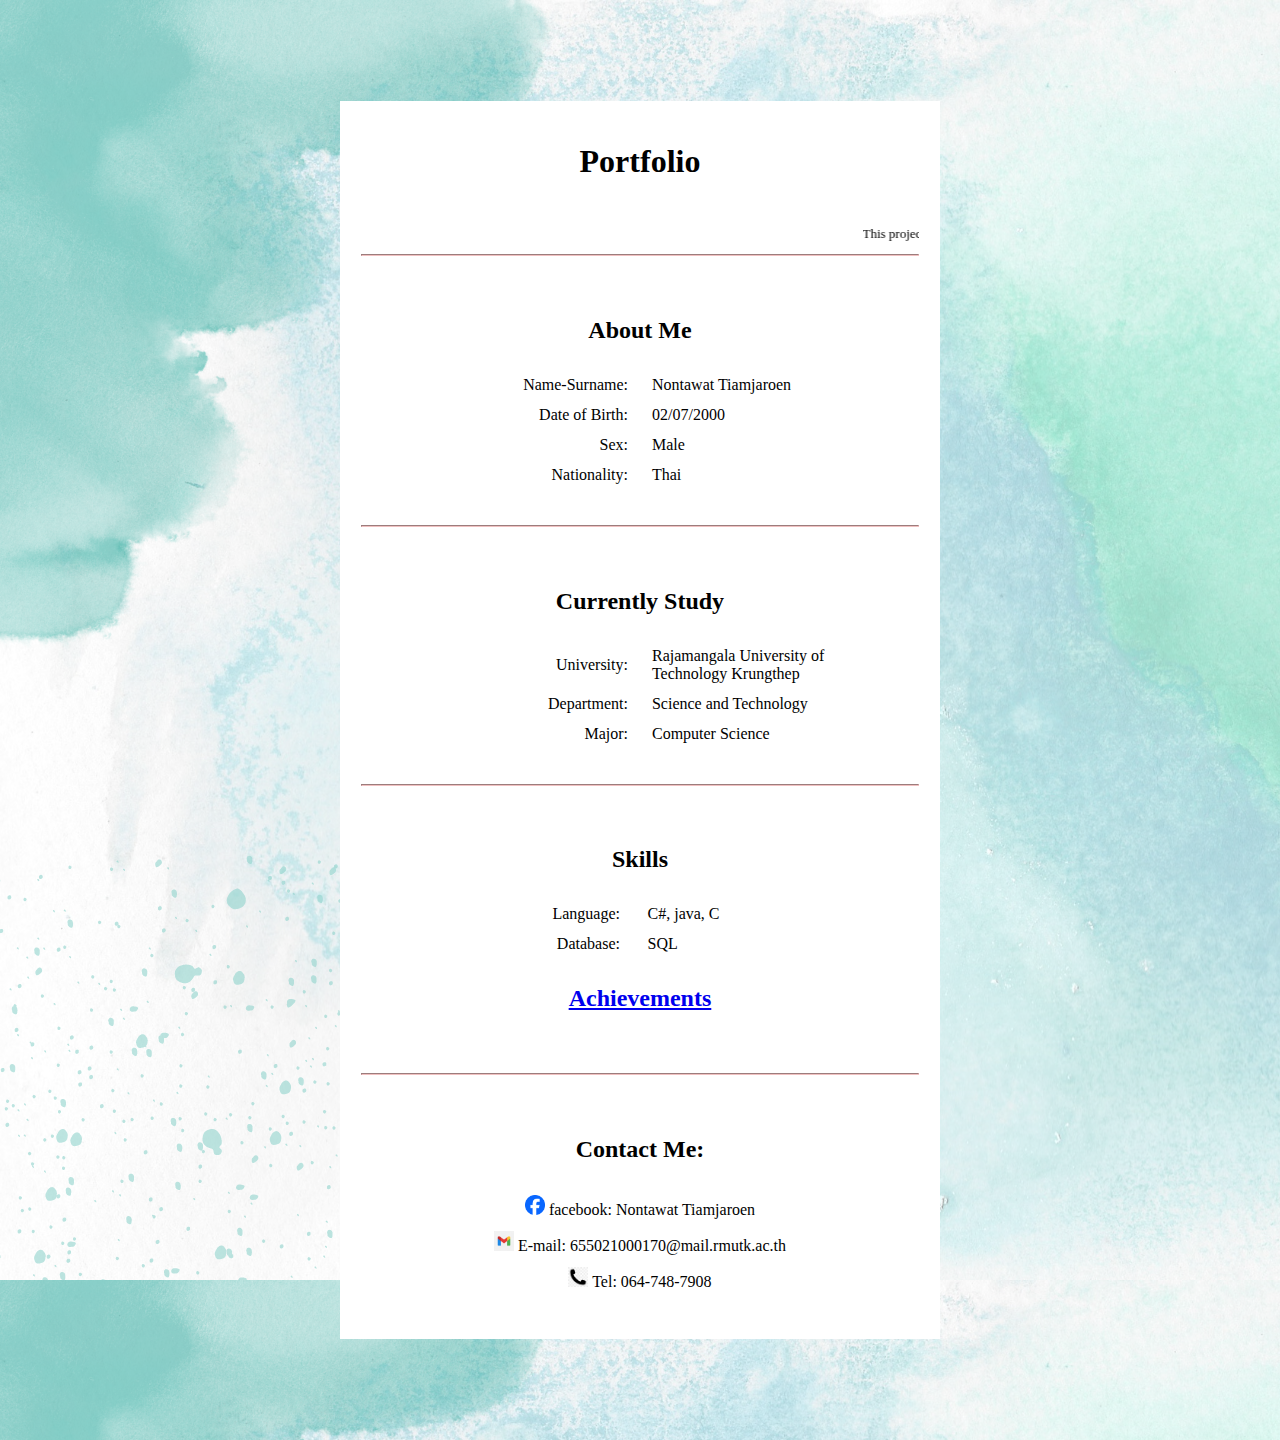
==== index.html @ fc7aadae "Add files via upload" ====
<!DOCTYPE html>
<html lang="en">
<head>
    <meta charset="UTF-8">
    <meta name="viewport" content="width=device-width, initial-scale=1.0">
    <title>Portfolio</title>
</head>
<body background="./src/Back.png">
    <table border="0" width="100%" cellspacing="20">
        <tr>
            <td colspan="3" height="50"></td> <!-- ช่องว่างด้านบน -->
        </tr>
        <tr>
            <td></td>
            <td>
                <table bgcolor="#fff" border="0" width="600" align="center" cellspacing="20">
                    <tr>
                        <td colspan="2" align="center">
                            <h1>Portfolio</h1>
                        </td>
                    </tr>
                    <tr>
                        <td colspan="2">
                            <marquee behavior="scroll" direction="left">
                                <font size="2px" color="#0000" height="5px">
                                 This project is part of the Web Programming course
                                </font>
                              </marquee>
                            <hr style="border-color: #f0c0c0;">
                        </td>
                    </tr>
                    <tr>
                        <td colspan="2" align="center">
                            <table border="0" width="80%" cellspacing="10">
                                <tr>
                                    <td colspan="3" align="center">
                                        <h2>About Me</h2>
                                    </td>
                                </tr>
                                <tr>
                                    <td align="right" width="50%">Name-Surname:</td>
                                    <td></td>
                                    <td align="left" width="50%">Nontawat Tiamjaroen</td>
                                </tr>
                                <tr>
                                  <td align="right">Date of Birth:</td>
                                  <td></td>
                                  <td align="left">02/07/2000</td>
                              </tr>
                                <tr>
                                    <td align="right">Sex:</td>
                                    <td></td>
                                    <td align="left">Male</td>
                                </tr>
                                <tr>
                                    <td align="right">Nationality:</td>
                                    <td></td>
                                    <td align="left">Thai</td>
                                    
                                </tr>
                                
                            </table>
                        </td>
                    </tr>
                    <tr>
                        <td colspan="2">
                            <hr style="border-color: #f0c0c0;">
                        </td>
                    </tr>
                    <tr>
                        <td colspan="2" align="center">
                            <table border="0" width="80%" cellspacing="10">
                                <tr>
                                    <td colspan="3" align="center">
                                        <h2>Currently Study</h2>
                                    </td>
                                </tr>
                                <tr>
                                    <td align="right" width="50%">University:</td>
                                    <td></td>
                                    <td align="left" width="50%">Rajamangala University of Technology Krungthep</td>
                                </tr>
                                <tr>
                                    <td align="right">Department:</td>
                                    <td></td>
                                    <td align="left">Science and Technology
                                    </td>
                                </tr>
                                <tr>
                                    <td align="right">Major:</td>
                                    <td></td>
                                    <td align="left">Computer Science</td>
                                </tr>
                            </table>
                        </td>
                    </tr>
                    <tr>
                        <td colspan="2">
                            <hr style="border-color: #f0c0c0;">
                        </td>
                    </tr>
                    <tr>
                        <td colspan="2" align="center">
                            <table border="0" width="80%" cellspacing="10">
                                <tr>
                                    <td colspan="3" align="center">
                                        <h2>Skills</h2>
                                    </td>
                                </tr>
                                <tr>
                                  <td align="right">Language:</td>
                                  <td></td>
                                  <td align="left">C#, java, C</td>
                                  
                                </tr>
                                <tr>
                                  <td align="right">Database:</td>
                                  <td></td>
                                  <td align="left">SQL</td>
                                </tr>
                                <tr>
                                  <td colspan="3" align="center"><h2> <a href="./Achievements.html">Achievements</a> </h2></td>
                                </tr>
                                
                            </table>
                        </td>
                    </tr>
                    <tr>
                        <td colspan="2">
                            <hr style="border-color: #f0c0c0;">
                        </td>
                    </tr>
                    <tr>
                        <td colspan="2" align="center">
                            <table border="0" width="80%" cellspacing="10">
                                <tr>
                                    <td colspan="3" align="center">
                                        <h2>Contact Me:</h2>
                                    </td>
                                </tr>
                                <tr>
                                    
                                    <td align="center" ></a> <img src="./src/Facebook_Logo_2023.png" height="20px" alt=""> facebook: Nontawat Tiamjaroen </td>
                                </tr>
                                <tr>
                                    <td align="center"></a> <img src="./src/png-transparent-mail-google-gmail-google-s-logo-icon.png" height="20px" alt=""> E-mail: 655021000170@mail.rmutk.ac.th </td>
                                    
                                </tr>
                                <tr>
                                    <td align="center"></a> <img src="./src/pngtree-telephone-glyph-icon-vector-png-image_5199512.jpeg" height="20px" alt=""> Tel: 064-748-7908 </td>
                              
                                </tr>
                            </table>
                            <p> </p>
                            <p></p>
                            <p></p>
                            <p></p>
                        </td>
                    </tr>
                </table>
            </td>
            <td></td>
        </tr>
        <tr>
            <td colspan="3" height="50"></td> <!-- ช่องว่างด้านล่าง -->
        </tr>
    </table>
</body>
</html>
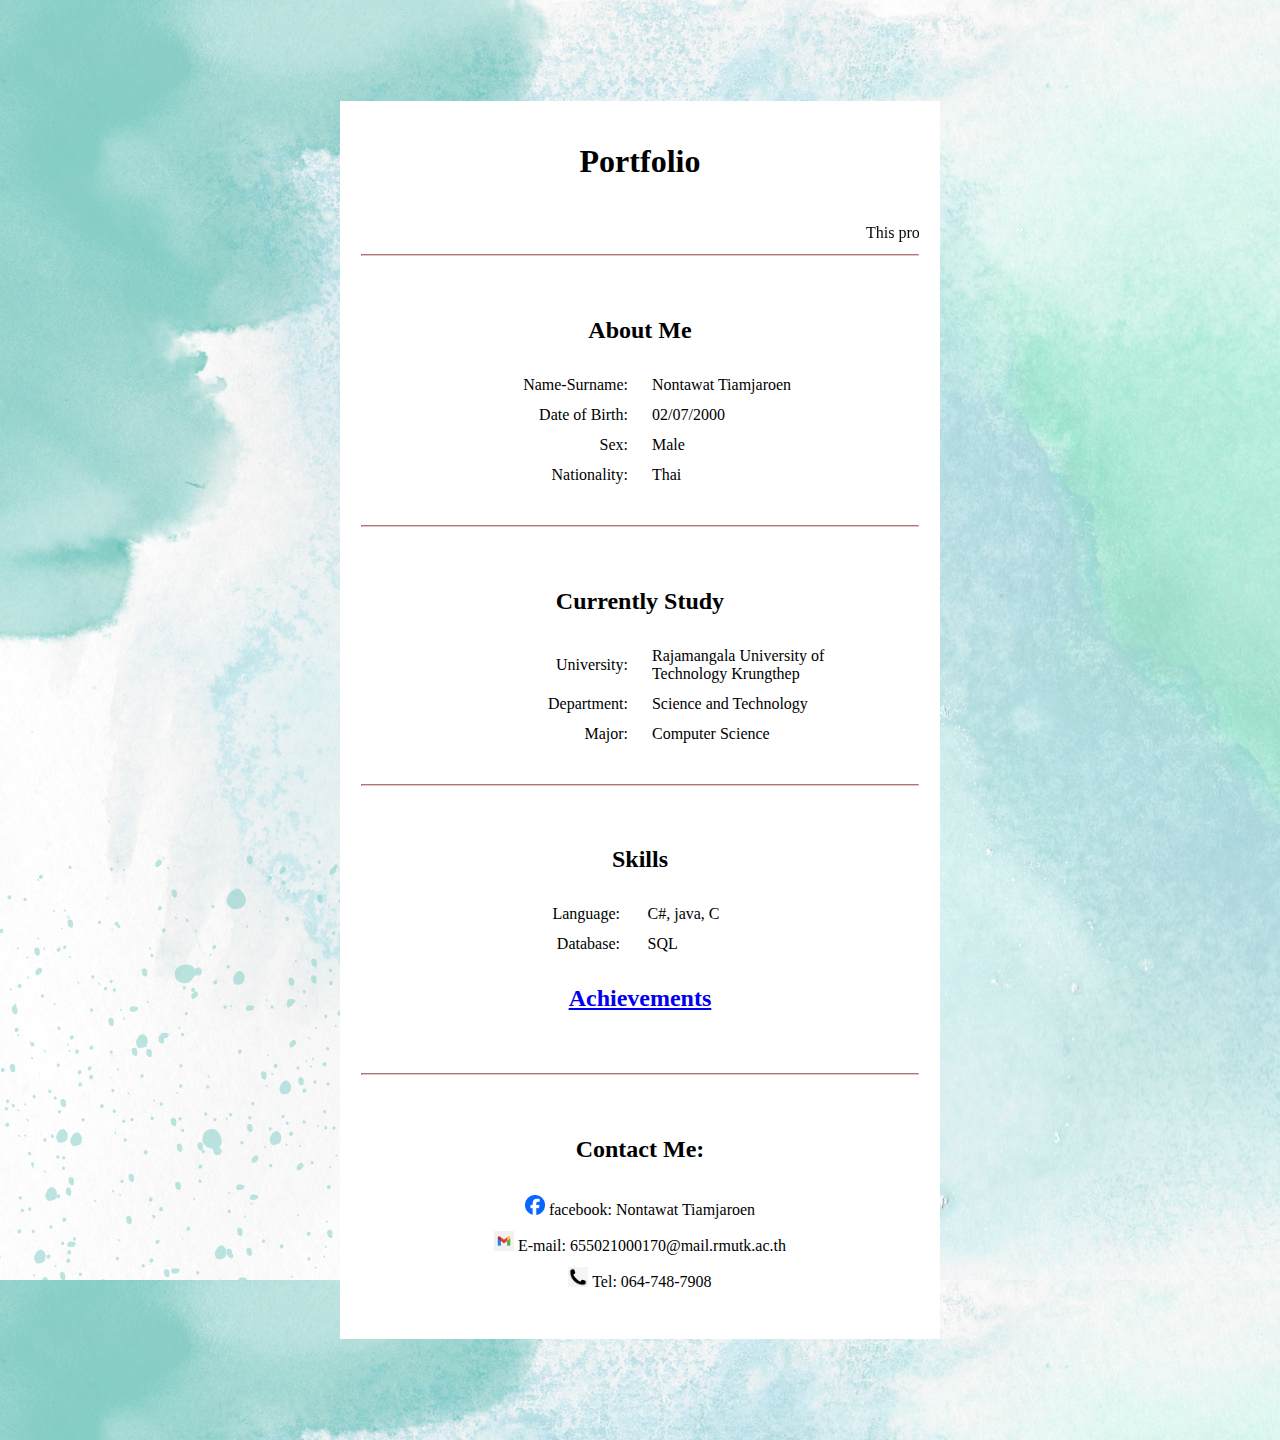
==== commit 62d3c14f: "Update index.html" ====
--- a/index.html
+++ b/index.html
@@ -22,9 +22,7 @@
                     <tr>
                         <td colspan="2">
                             <marquee behavior="scroll" direction="left">
-                                <font size="2px" color="#0000" height="5px">
                                  This project is part of the Web Programming course
-                                </font>
                               </marquee>
                             <hr style="border-color: #f0c0c0;">
                         </td>
